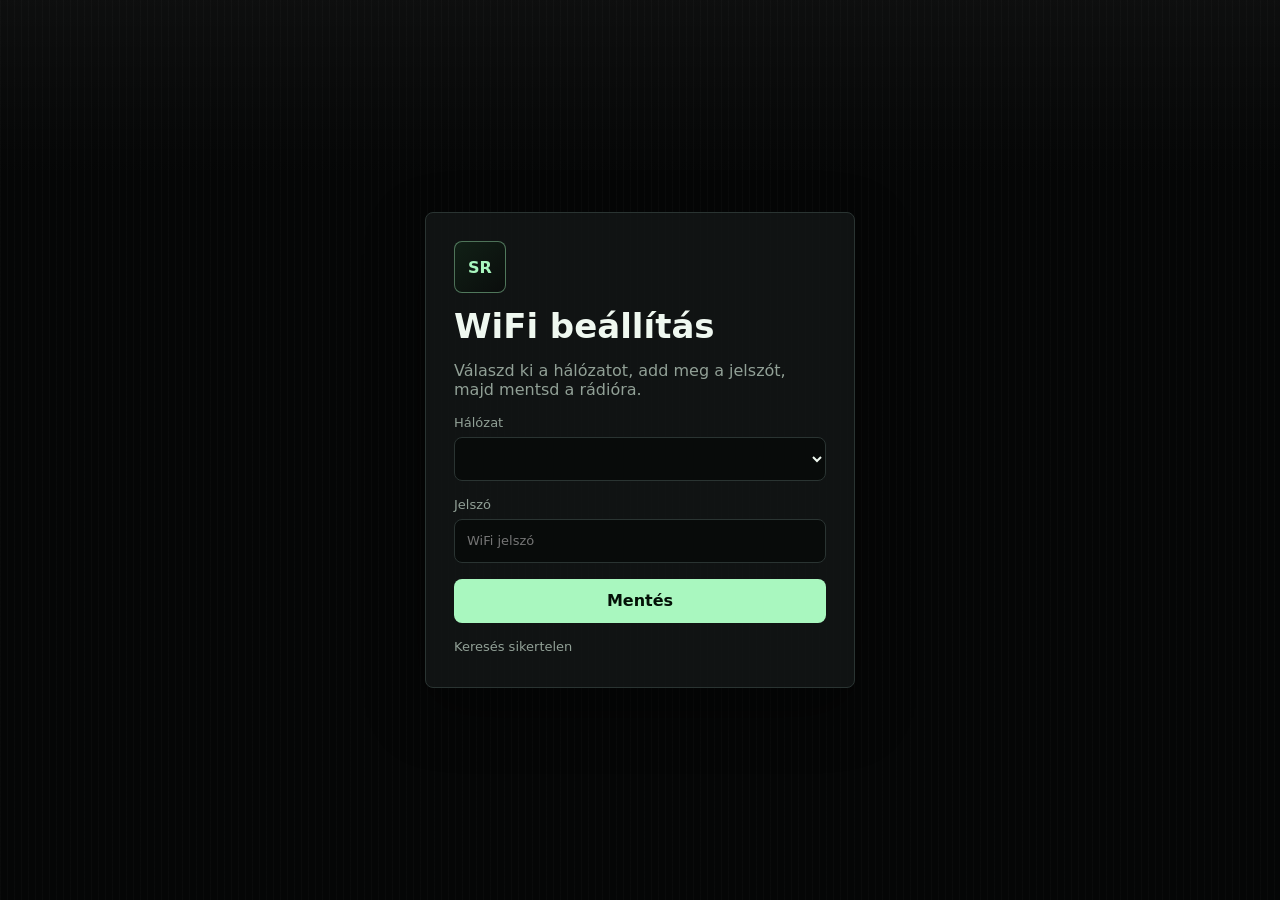
==== data/wifi.html @ 7c2bad65 "Fix LCD refresh, IR controls and artwork title matching Keep footer rendering and WebUI settings syn" ====
<!DOCTYPE html>
<html lang="hu">
<head>
  <meta charset="UTF-8">
  <meta name="viewport" content="width=device-width, initial-scale=1">
  <title>SimpleRadio WiFi</title>
  <link rel="icon" type="image/svg+xml" sizes="any" href="favicon.svg?v=1.3.14&amp;ui=8282ce88a4ba">
  <link rel="stylesheet" href="wifi.css?v=1.3.14&amp;ui=8282ce88a4ba">
</head>
<body>
  <main class="wifi-shell">
    <section class="wifi-card">
      <div class="brand-mark">SR</div>
      <h1 data-i18n="wifi.title">WiFi beállítás</h1>
      <p data-i18n="wifi.help">Válaszd ki a hálózatot, add meg a jelszót, majd mentsd a rádióra.</p>

      <label>
        <span data-i18n="wifi.network">Hálózat</span>
        <select id="ssid"></select>
      </label>

      <label>
        <span data-i18n="wifi.password">Jelszó</span>
        <input id="pass" name="wifi-network-secret" type="password" placeholder="WiFi jelszó" autocomplete="one-time-code" autocapitalize="none" spellcheck="false" data-form-type="other" data-1p-ignore data-lpignore="true" data-bwignore>
      </label>

      <button type="button" onclick="save()" data-i18n="save.idle">Mentés</button>
      <span id="status" data-i18n="wifi.scanning">Hálózatok keresése...</span>
    </section>
  </main>
  <script src="i18n-catalog.js?v=1.3.14&amp;ui=8282ce88a4ba"></script>
  <script src="i18n.js?v=1.3.14&amp;ui=8282ce88a4ba"></script>
  <script src="wifi.js?v=1.3.14&amp;ui=8282ce88a4ba"></script>
</body>
</html>
---- data/wifi.css ----
:root {
  --bg: #050606;
  --surface: #111515;
  --line: #2a3432;
  --text: #eff8f0;
  --muted: #91a096;
  --accent: #a9f7bf;
}

* { box-sizing: border-box; }

body {
  margin: 0;
  min-height: 100vh;
  background:
    linear-gradient(180deg, rgba(255, 255, 255, 0.035), transparent 180px),
    repeating-linear-gradient(90deg, rgba(255,255,255,0.018) 0, rgba(255,255,255,0.018) 1px, transparent 1px, transparent 7px),
    var(--bg);
  color: var(--text);
  font-family: Inter, ui-sans-serif, system-ui, -apple-system, BlinkMacSystemFont, "Segoe UI", sans-serif;
}

.wifi-shell {
  min-height: 100vh;
  display: grid;
  place-items: center;
  padding: 22px;
}

.wifi-card {
  width: min(430px, 100%);
  display: grid;
  gap: 16px;
  padding: 28px;
  border: 1px solid var(--line);
  border-radius: 8px;
  background: rgba(17, 21, 21, 0.95);
  box-shadow: 0 22px 58px rgba(0, 0, 0, 0.42);
}

.brand-mark {
  display: grid;
  place-items: center;
  width: 52px;
  height: 52px;
  border: 1px solid rgba(169, 247, 191, 0.42);
  border-radius: 8px;
  background: linear-gradient(135deg, #112016, #0a0d0c);
  color: var(--accent);
  font-weight: 900;
}

h1, p { margin: 0; }
h1 { font-size: 34px; line-height: 1.05; }
p, label, #status { color: var(--muted); }

label {
  display: grid;
  gap: 7px;
  font-size: 13px;
}

select, input, button {
  width: 100%;
  min-height: 44px;
  border: 1px solid var(--line);
  border-radius: 8px;
  font: inherit;
}

select, input {
  background: #080b0a;
  color: var(--text);
  padding: 0 12px;
}

button {
  border-color: transparent;
  background: var(--accent);
  color: #031006;
  font-weight: 900;
  cursor: pointer;
}

#status {
  min-height: 20px;
  font-size: 13px;
}
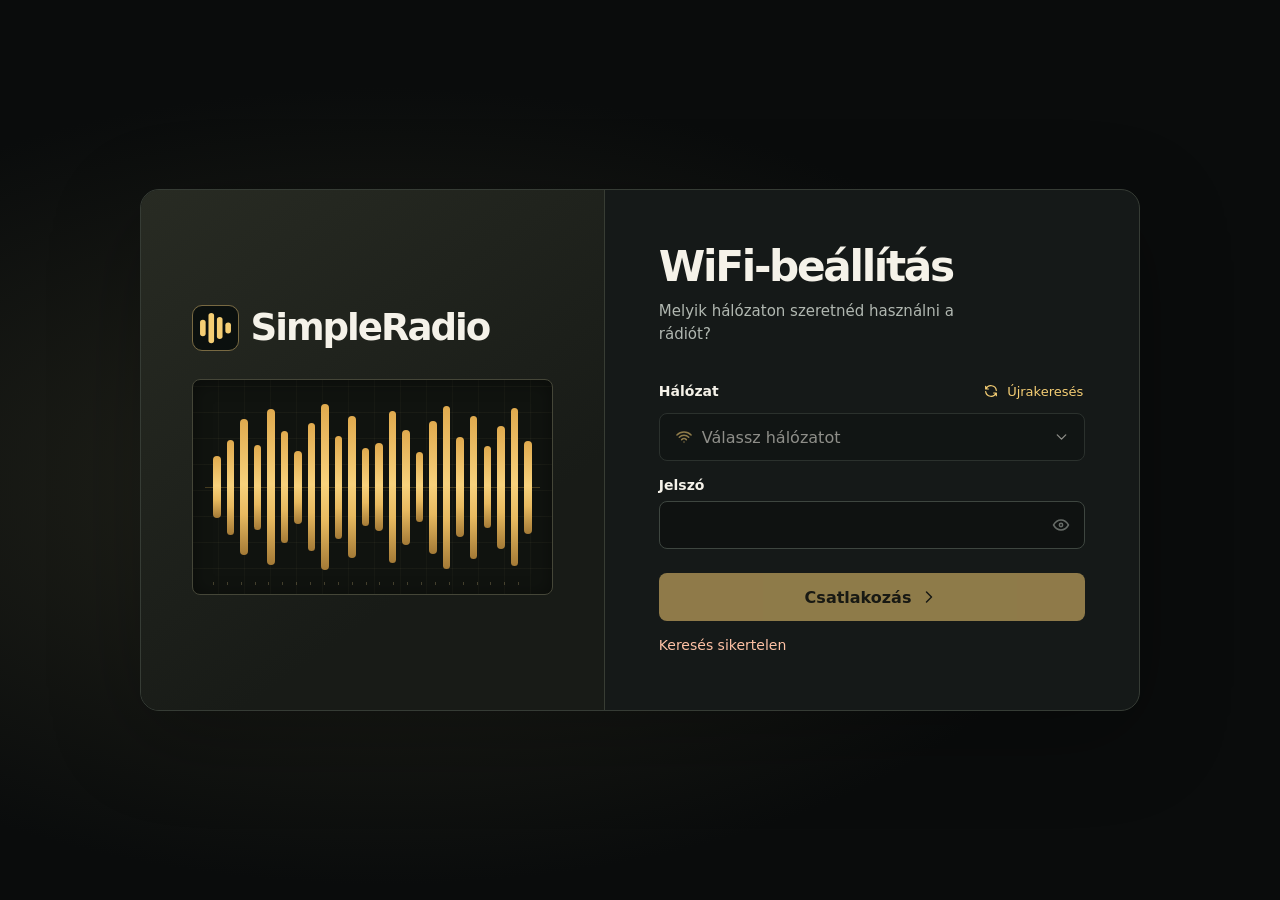
==== commit a36b2196: "Improve Wi-Fi setup and WebUI controls" ====
--- a/data/wifi.html
+++ b/data/wifi.html
@@ -3,33 +3,45 @@
 <head>
   <meta charset="UTF-8">
   <meta name="viewport" content="width=device-width, initial-scale=1">
-  <title>SimpleRadio WiFi</title>
-  <link rel="icon" type="image/svg+xml" sizes="any" href="favicon.svg?v=1.3.14&amp;ui=8282ce88a4ba">
-  <link rel="stylesheet" href="wifi.css?v=1.3.14&amp;ui=8282ce88a4ba">
+  <title>SimpleRadio · WiFi</title>
+  <link rel="icon" href="favicon.svg?v=1.3.14&amp;ui=900d1b5d10bd" type="image/svg+xml">
+  <link rel="stylesheet" href="wifi.css?v=1.3.14&amp;ui=900d1b5d10bd">
 </head>
 <body>
-  <main class="wifi-shell">
-    <section class="wifi-card">
-      <div class="brand-mark">SR</div>
-      <h1 data-i18n="wifi.title">WiFi beállítás</h1>
-      <p data-i18n="wifi.help">Válaszd ki a hálózatot, add meg a jelszót, majd mentsd a rádióra.</p>
-
-      <label>
-        <span data-i18n="wifi.network">Hálózat</span>
-        <select id="ssid"></select>
-      </label>
-
-      <label>
-        <span data-i18n="wifi.password">Jelszó</span>
-        <input id="pass" name="wifi-network-secret" type="password" placeholder="WiFi jelszó" autocomplete="one-time-code" autocapitalize="none" spellcheck="false" data-form-type="other" data-1p-ignore data-lpignore="true" data-bwignore>
-      </label>
-
-      <button type="button" onclick="save()" data-i18n="save.idle">Mentés</button>
-      <span id="status" data-i18n="wifi.scanning">Hálózatok keresése...</span>
+  <main class="setup">
+    <div class="instrument">
+      <div class="wordmark"><img src="favicon.svg?v=1.3.14&amp;ui=900d1b5d10bd" alt="" width="38" height="38">SimpleRadio</div>
+      <div class="spectrum" aria-hidden="true">
+        <div class="spectrum-bars"><i style="--h:37%"></i><i style="--h:57%"></i><i style="--h:82%"></i><i style="--h:51%"></i><i style="--h:94%"></i><i style="--h:67%"></i><i style="--h:44%"></i><i style="--h:77%"></i><i style="--h:100%"></i><i style="--h:62%"></i><i style="--h:85%"></i><i style="--h:47%"></i><i style="--h:53%"></i><i style="--h:91%"></i><i style="--h:69%"></i><i style="--h:42%"></i><i style="--h:80%"></i><i style="--h:98%"></i><i style="--h:60%"></i><i style="--h:86%"></i><i style="--h:49%"></i><i style="--h:74%"></i><i style="--h:95%"></i><i style="--h:56%"></i></div>
+      </div>
+    </div>
+    <section class="setup-panel" aria-labelledby="title">
+      <h1 id="title" data-i18n="wifi.title">WiFi-beállítás</h1>
+      <p class="intro" id="intro" data-i18n="wifi.setupIntro">Melyik hálózaton szeretnéd használni a rádiót?</p>
+      <form id="setupForm">
+        <div class="field-heading"><label id="networkLabel" for="networkPicker" data-i18n="wifi.network">Hálózat</label>
+          <button type="button" id="rescan" class="text-button"><svg class="icon " aria-hidden="true" focusable="false"><use href="icons.svg#refresh"></use></svg><span data-i18n="wifi.rescan">Újrakeresés</span></button>
+        </div>
+        <div class="picker" id="picker">
+          <button type="button" id="networkPicker" role="combobox" aria-haspopup="listbox" aria-expanded="false" aria-controls="networks" aria-labelledby="networkLabel networkValue" disabled>
+            <svg class="icon " aria-hidden="true" focusable="false"><use href="icons.svg#wifi"></use></svg><span id="networkValue" data-i18n="wifi.choose">Válassz hálózatot</span><svg class="icon chevron" aria-hidden="true" focusable="false"><use href="icons.svg#chevron-down"></use></svg>
+          </button>
+          <ul id="networks" role="listbox" aria-labelledby="networkLabel" hidden></ul>
+        </div>
+        <div id="passwordField" class="password-field">
+          <label for="pass" data-i18n="wifi.password">Jelszó</label>
+          <div class="password-input"><input id="pass" name="wifi-network-secret" type="password" maxlength="64" autocomplete="one-time-code" autocapitalize="none" spellcheck="false" data-1p-ignore data-lpignore="true" data-bwignore>
+            <button id="showPassword" type="button" aria-label="Jelszó megjelenítése" aria-pressed="false"><svg class="icon " aria-hidden="true" focusable="false"><use href="icons.svg#eye"></use></svg></button>
+          </div>
+        </div>
+        <button type="submit" id="connect" class="primary" disabled><span data-i18n="wifi.connect">Csatlakozás</span><svg class="icon " aria-hidden="true" focusable="false"><use href="icons.svg#chevron-right"></use></svg></button>
+      </form>
+      <div id="handoff" hidden><a class="address" id="radioLink"><span data-i18n="wifi.openRadio">Rádió megnyitása</span><svg class="icon " aria-hidden="true" focusable="false"><use href="icons.svg#external-link"></use></svg><strong id="radioIp"></strong></a></div>
+      <p id="status" role="status" aria-live="polite" aria-atomic="true"></p>
     </section>
   </main>
-  <script src="i18n-catalog.js?v=1.3.14&amp;ui=8282ce88a4ba"></script>
-  <script src="i18n.js?v=1.3.14&amp;ui=8282ce88a4ba"></script>
-  <script src="wifi.js?v=1.3.14&amp;ui=8282ce88a4ba"></script>
+  <script src="i18n-catalog.js?v=1.3.14&amp;ui=900d1b5d10bd"></script>
+  <script src="i18n.js?v=1.3.14&amp;ui=900d1b5d10bd"></script>
+  <script src="wifi.js?v=1.3.14&amp;ui=900d1b5d10bd"></script>
 </body>
 </html>
--- a/data/wifi.css
+++ b/data/wifi.css
@@ -1,88 +1,69 @@
-:root {
-  --bg: #050606;
-  --surface: #111515;
-  --line: #2a3432;
-  --text: #eff8f0;
-  --muted: #91a096;
-  --accent: #a9f7bf;
+:root { color-scheme: dark; --bg: #0a0c0c; --panel: #151918; --text: #f5f2e9; --muted: #b1b8b1; --line: #3e4640; --gold: #f5ce74; font-family: "Segoe UI", system-ui, sans-serif; }
+* { box-sizing: border-box; }
+[hidden] { display: none !important; }
+body { margin: 0; min-height: 100vh; min-height: 100svh; padding: clamp(18px, 4vw, 56px); display: grid; place-items: center; background: radial-gradient(ellipse at 30% 54%, #24251c 0, transparent 58%), var(--bg); color: var(--text); }
+.setup { display: grid; grid-template-columns: minmax(0, .93fr) minmax(0, 1.07fr); width: min(100%, 1000px); border: 1px solid #363c35; border-radius: 19px; background: var(--panel); box-shadow: 0 24px 90px #0004; }
+.instrument { position: relative; display: flex; flex-direction: column; justify-content: center; min-width: 0; padding: clamp(30px, 4vw, 60px); background: linear-gradient(145deg, #282b23, #181b17 70%); border-radius: 18px 0 0 18px; border-right: 1px solid #383d34; }
+.wordmark { display: flex; align-items: center; gap: 12px; font-weight: 720; font-size: clamp(24px, 2.9vw, 39px); letter-spacing: -.055em; }
+.wordmark img { border: 1px solid #786942; border-radius: 10px; width: 1.25em; height: 1.25em; }
+.spectrum { position: relative; margin-top: 28px; padding: 24px 20px; border: 1px solid #454638; border-radius: 8px; background: repeating-linear-gradient(0deg, transparent 0 25px, #d6c2860c 25px 26px), repeating-linear-gradient(90deg, transparent 0 25px, #d6c28609 25px 26px), #10130f; box-shadow: inset 0 2px 18px #0006; }
+.spectrum::before { content: ""; position: absolute; inset: 50% 12px auto; border-top: 1px solid #dfb25442; }
+.spectrum::after { content: ""; display: block; position: absolute; inset: auto 20px 9px; height: 3px; background: repeating-linear-gradient(90deg,#c2ac764a 0 1px, transparent 1px calc(100% / 23)); }
+.spectrum-bars { height: clamp(95px, 13vw, 172px); display: flex; align-items: center; justify-content: space-between; gap: 3px; }
+.spectrum-bars i { position: relative; width: 2.35%; height: var(--h); border-radius: 6px; background: linear-gradient(#e0aa4e, #f7d17c 48%, #e8ba60 70%,#a47a36); }
+.setup-panel { padding: clamp(26px, 4.2vw, 62px); min-width: 0; align-self: center; }
+h1 { font-size: clamp(30px, 3.3vw, 48px); line-height: 1.1; letter-spacing: -.055em; margin: 0 0 10px; }
+.intro, #status { color: var(--muted); font-size: 15px; line-height: 1.5; }
+.intro { margin: 0 0 24px; max-width: 36ch; }
+form { margin: 0; }
+button, input, a { font: inherit; }
+button { display: inline-flex; align-items: center; justify-content: center; gap: 8px; border: none; background: transparent; color: inherit; cursor: pointer; }
+button:disabled { opacity: .54; cursor: default; }
+:focus-visible { outline: 2px solid var(--gold); outline-offset: 3px; }
+.icon { display: block; width: 20px; height: 20px; flex: 0 0 auto; fill: none; stroke: currentColor; }
+.field-heading { display: flex; justify-content: space-between; align-items: center; gap: 12px; }
+label { font-size: 14px; font-weight: 600; }
+.text-button { min-height: 44px; padding: 0 2px 0 8px; color: var(--gold); font-size: 13px; }
+.text-button .icon { width: 16px; height: 16px; }
+.picker { position: relative; }
+#networkPicker, .password-input { background: #0f1211; border: 1px solid var(--line); border-radius: 8px; display: flex; align-items: center; width: 100%; min-height: 48px; }
+#networkPicker { justify-content: flex-start; padding: 8px 14px; text-align: left; }
+#networkPicker > .icon:first-child { color: var(--gold); }
+#networkValue, .network-name { min-width: 0; overflow-wrap: anywhere; }
+.chevron { width: 17px; margin-left: auto; }
+[aria-expanded=true] .chevron { transform: rotate(180deg); }
+#networks { position: absolute; z-index: 3; top: calc(100% + 5px); inset-inline: 0; margin: 0; padding: 4px; list-style: none; max-height: min(235px, 40svh); overflow: auto; overscroll-behavior: contain; border: 1px solid #655a3e; background: #1b201d; border-radius: 9px; box-shadow: 0 10px 24px #0008; scrollbar-color: #625b44 transparent; }
+#networks li { display: flex; gap: 12px; align-items: center; min-height: 45px; border-radius: 5px; padding: 7px 10px; cursor: pointer; }
+#networks li:hover, #networks li.active { background: #38372b; }
+#networks li[aria-selected=true] { color: var(--gold); }
+.network-signal { height: 15px; display: flex; align-items: flex-end; gap: 2px; color: var(--gold); }
+.network-signal i { width: 3px; border-radius: 2px; background: currentColor; }
+.network-signal i.dim { opacity: .22; }
+.network-name { flex: 1; }
+.network-open { font-size: 12px; color: var(--muted); }
+.password-field { margin-top: 16px; }
+.password-field label { display: block; margin-bottom: 8px; }
+.password-input:focus-within { border-color: var(--gold); }
+.password-input input { min-width: 0; flex: 1; height: 46px; padding: 0 14px; color: var(--text); background: none; border: 0; border-radius: inherit; }
+.password-input input:focus { outline: 0; }
+.password-input button { width: 46px; height: 44px; color: var(--muted); }
+.primary, .address { border-radius: 8px; min-height: 48px; font-weight: 650; }
+.primary { width: 100%; margin-top: 24px; padding: 10px 14px; background: var(--gold); color: #1b1910; }
+.primary:not(:disabled):hover { background: #ffda87; }
+.address { display: grid; grid-template-columns: 1fr auto; align-items: center; gap: 4px; border: 1px solid #645b40; padding: 12px 14px; color: var(--gold); text-decoration: none; }
+.address strong { grid-column: 1/-1; font-size: 19px; color: var(--text); }
+#status { margin: 14px 0 0; min-height: 1.5em; font-size: 14px; }
+#status.error { color: #ffc2a5; }
+@media (min-width: 701px) { .setup { min-height: 480px; } }
+@media (max-width: 700px) {
+  body { padding: 18px; }
+  .setup { grid-template-columns: 1fr; width: min(100%, 480px); }
+  .instrument { padding: 24px 26px 20px; border-right: 0; border-bottom: 1px solid #383d34; border-radius: 18px 18px 0 0; }
+  .wordmark { font-size: 24px; }
+  .spectrum { margin-top: 16px; padding: 10px 14px; }
+  .spectrum-bars { height: 50px; }
+  .spectrum::after { bottom: 4px; }
+  .setup-panel { padding: 24px 26px; }
+  .intro { margin-bottom: 12px; }
 }
-
-* { box-sizing: border-box; }
-
-body {
-  margin: 0;
-  min-height: 100vh;
-  background:
-    linear-gradient(180deg, rgba(255, 255, 255, 0.035), transparent 180px),
-    repeating-linear-gradient(90deg, rgba(255,255,255,0.018) 0, rgba(255,255,255,0.018) 1px, transparent 1px, transparent 7px),
-    var(--bg);
-  color: var(--text);
-  font-family: Inter, ui-sans-serif, system-ui, -apple-system, BlinkMacSystemFont, "Segoe UI", sans-serif;
-}
-
-.wifi-shell {
-  min-height: 100vh;
-  display: grid;
-  place-items: center;
-  padding: 22px;
-}
-
-.wifi-card {
-  width: min(430px, 100%);
-  display: grid;
-  gap: 16px;
-  padding: 28px;
-  border: 1px solid var(--line);
-  border-radius: 8px;
-  background: rgba(17, 21, 21, 0.95);
-  box-shadow: 0 22px 58px rgba(0, 0, 0, 0.42);
-}
-
-.brand-mark {
-  display: grid;
-  place-items: center;
-  width: 52px;
-  height: 52px;
-  border: 1px solid rgba(169, 247, 191, 0.42);
-  border-radius: 8px;
-  background: linear-gradient(135deg, #112016, #0a0d0c);
-  color: var(--accent);
-  font-weight: 900;
-}
-
-h1, p { margin: 0; }
-h1 { font-size: 34px; line-height: 1.05; }
-p, label, #status { color: var(--muted); }
-
-label {
-  display: grid;
-  gap: 7px;
-  font-size: 13px;
-}
-
-select, input, button {
-  width: 100%;
-  min-height: 44px;
-  border: 1px solid var(--line);
-  border-radius: 8px;
-  font: inherit;
-}
-
-select, input {
-  background: #080b0a;
-  color: var(--text);
-  padding: 0 12px;
-}
-
-button {
-  border-color: transparent;
-  background: var(--accent);
-  color: #031006;
-  font-weight: 900;
-  cursor: pointer;
-}
-
-#status {
-  min-height: 20px;
-  font-size: 13px;
-}
+@media (max-width: 360px) { body { padding: 10px; } .setup-panel, .instrument { padding-inline: 18px; } }
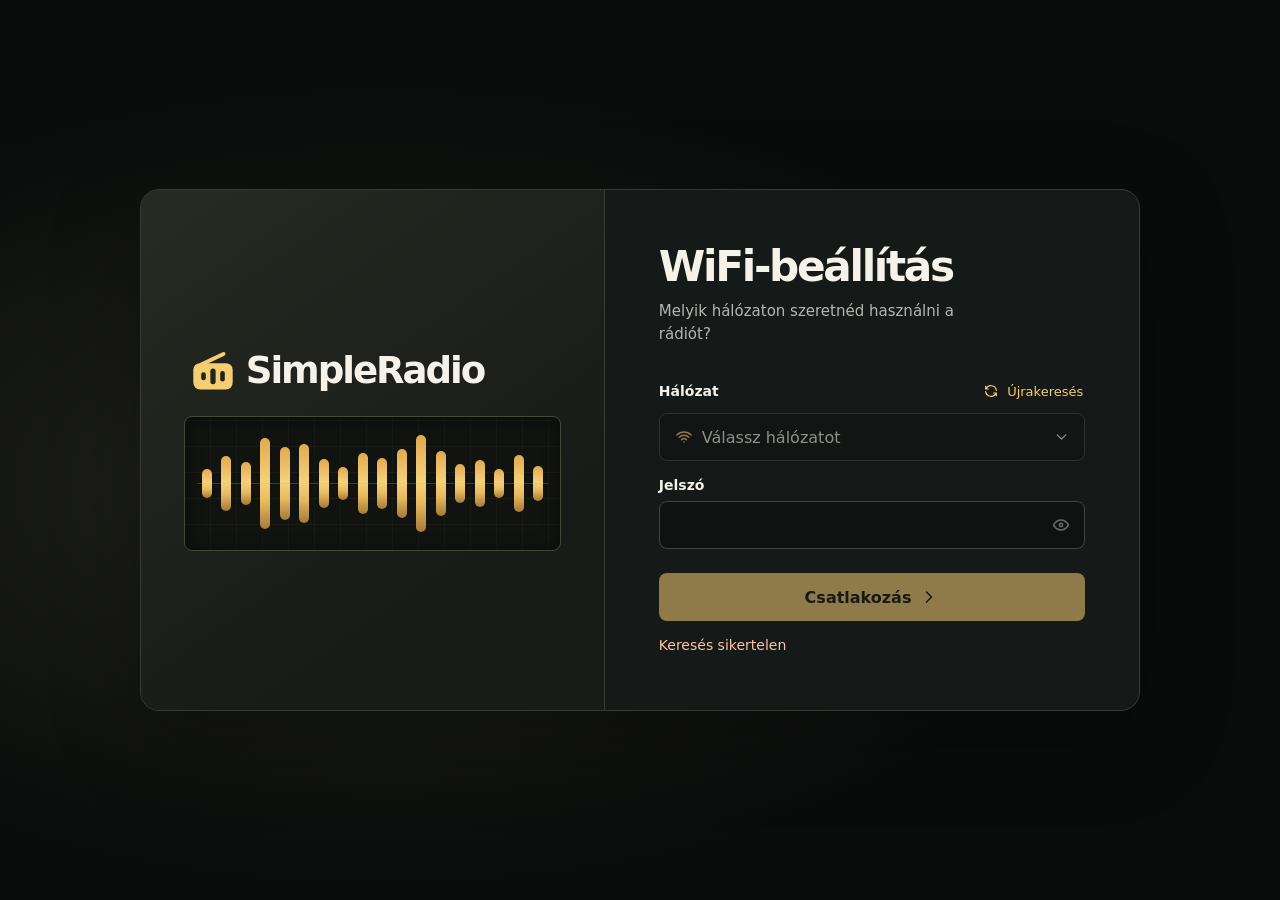
==== commit 743d0370: "Refresh radio icon and Wi-Fi setup styling" ====
--- a/data/wifi.html
+++ b/data/wifi.html
@@ -4,15 +4,22 @@
   <meta charset="UTF-8">
   <meta name="viewport" content="width=device-width, initial-scale=1">
   <title>SimpleRadio · WiFi</title>
-  <link rel="icon" href="favicon.svg?v=1.3.14&amp;ui=900d1b5d10bd" type="image/svg+xml">
-  <link rel="stylesheet" href="wifi.css?v=1.3.14&amp;ui=900d1b5d10bd">
+  <link rel="icon" href="favicon.svg?v=1.3.14&amp;ui=ebe74ef148df" type="image/svg+xml">
+  <link rel="stylesheet" href="wifi.css?v=1.3.14&amp;ui=ebe74ef148df">
 </head>
 <body>
   <main class="setup">
     <div class="instrument">
-      <div class="wordmark"><img src="favicon.svg?v=1.3.14&amp;ui=900d1b5d10bd" alt="" width="38" height="38">SimpleRadio</div>
+      <div class="wordmark"><img src="favicon.svg?v=1.3.14&amp;ui=ebe74ef148df" alt="" width="38" height="38">SimpleRadio</div>
       <div class="spectrum" aria-hidden="true">
-        <div class="spectrum-bars"><i style="--h:37%"></i><i style="--h:57%"></i><i style="--h:82%"></i><i style="--h:51%"></i><i style="--h:94%"></i><i style="--h:67%"></i><i style="--h:44%"></i><i style="--h:77%"></i><i style="--h:100%"></i><i style="--h:62%"></i><i style="--h:85%"></i><i style="--h:47%"></i><i style="--h:53%"></i><i style="--h:91%"></i><i style="--h:69%"></i><i style="--h:42%"></i><i style="--h:80%"></i><i style="--h:98%"></i><i style="--h:60%"></i><i style="--h:86%"></i><i style="--h:49%"></i><i style="--h:74%"></i><i style="--h:95%"></i><i style="--h:56%"></i></div>
+        <div class="spectrum-bars">
+          <i style="--h:31%"></i><i style="--h:58%"></i><i style="--h:45%"></i>
+          <i style="--h:94%"></i><i style="--h:77%"></i><i style="--h:83%"></i>
+          <i style="--h:52%"></i><i style="--h:35%"></i><i style="--h:63%"></i>
+          <i style="--h:54%"></i><i style="--h:71%"></i><i style="--h:100%"></i>
+          <i style="--h:68%"></i><i style="--h:41%"></i><i style="--h:48%"></i>
+          <i style="--h:30%"></i><i style="--h:59%"></i><i style="--h:36%"></i>
+        </div>
       </div>
     </div>
     <section class="setup-panel" aria-labelledby="title">
@@ -40,8 +47,8 @@
       <p id="status" role="status" aria-live="polite" aria-atomic="true"></p>
     </section>
   </main>
-  <script src="i18n-catalog.js?v=1.3.14&amp;ui=900d1b5d10bd"></script>
-  <script src="i18n.js?v=1.3.14&amp;ui=900d1b5d10bd"></script>
-  <script src="wifi.js?v=1.3.14&amp;ui=900d1b5d10bd"></script>
+  <script src="i18n-catalog.js?v=1.3.14&amp;ui=ebe74ef148df"></script>
+  <script src="i18n.js?v=1.3.14&amp;ui=ebe74ef148df"></script>
+  <script src="wifi.js?v=1.3.14&amp;ui=ebe74ef148df"></script>
 </body>
 </html>
--- a/data/wifi.css
+++ b/data/wifi.css
@@ -5,12 +5,11 @@
 .setup { display: grid; grid-template-columns: minmax(0, .93fr) minmax(0, 1.07fr); width: min(100%, 1000px); border: 1px solid #363c35; border-radius: 19px; background: var(--panel); box-shadow: 0 24px 90px #0004; }
 .instrument { position: relative; display: flex; flex-direction: column; justify-content: center; min-width: 0; padding: clamp(30px, 4vw, 60px); background: linear-gradient(145deg, #282b23, #181b17 70%); border-radius: 18px 0 0 18px; border-right: 1px solid #383d34; }
 .wordmark { display: flex; align-items: center; gap: 12px; font-weight: 720; font-size: clamp(24px, 2.9vw, 39px); letter-spacing: -.055em; }
-.wordmark img { border: 1px solid #786942; border-radius: 10px; width: 1.25em; height: 1.25em; }
-.spectrum { position: relative; margin-top: 28px; padding: 24px 20px; border: 1px solid #454638; border-radius: 8px; background: repeating-linear-gradient(0deg, transparent 0 25px, #d6c2860c 25px 26px), repeating-linear-gradient(90deg, transparent 0 25px, #d6c28609 25px 26px), #10130f; box-shadow: inset 0 2px 18px #0006; }
+.wordmark img { width: 1.12em; height: 1.12em; }
+.spectrum { position: relative; margin: 24px -8px 0; padding: 18px 12px; border: 1px solid #454638; border-radius: 8px; background: repeating-linear-gradient(0deg, transparent 0 25px, #d6c2860c 25px 26px), repeating-linear-gradient(90deg, transparent 0 25px, #d6c28609 25px 26px), #10130f; box-shadow: inset 0 2px 18px #0006; }
 .spectrum::before { content: ""; position: absolute; inset: 50% 12px auto; border-top: 1px solid #dfb25442; }
-.spectrum::after { content: ""; display: block; position: absolute; inset: auto 20px 9px; height: 3px; background: repeating-linear-gradient(90deg,#c2ac764a 0 1px, transparent 1px calc(100% / 23)); }
-.spectrum-bars { height: clamp(95px, 13vw, 172px); display: flex; align-items: center; justify-content: space-between; gap: 3px; }
-.spectrum-bars i { position: relative; width: 2.35%; height: var(--h); border-radius: 6px; background: linear-gradient(#e0aa4e, #f7d17c 48%, #e8ba60 70%,#a47a36); }
+.spectrum-bars { display: grid; grid-auto-flow: column; grid-auto-columns: 1fr; place-items: center; aspect-ratio: 3.65; }
+.spectrum-bars i { width: 52%; height: var(--h); border-radius: 100px; background: linear-gradient(#e0aa4e, #f7d17c 48%, #e8ba60 70%, #a47a36); }
 .setup-panel { padding: clamp(26px, 4.2vw, 62px); min-width: 0; align-self: center; }
 h1 { font-size: clamp(30px, 3.3vw, 48px); line-height: 1.1; letter-spacing: -.055em; margin: 0 0 10px; }
 .intro, #status { color: var(--muted); font-size: 15px; line-height: 1.5; }
@@ -60,9 +59,8 @@
   .setup { grid-template-columns: 1fr; width: min(100%, 480px); }
   .instrument { padding: 24px 26px 20px; border-right: 0; border-bottom: 1px solid #383d34; border-radius: 18px 18px 0 0; }
   .wordmark { font-size: 24px; }
-  .spectrum { margin-top: 16px; padding: 10px 14px; }
-  .spectrum-bars { height: 50px; }
-  .spectrum::after { bottom: 4px; }
+  .spectrum { margin: 16px -5px 0; padding: 10px 9px; }
+  .spectrum-bars { aspect-ratio: 6.4; }
   .setup-panel { padding: 24px 26px; }
   .intro { margin-bottom: 12px; }
 }
